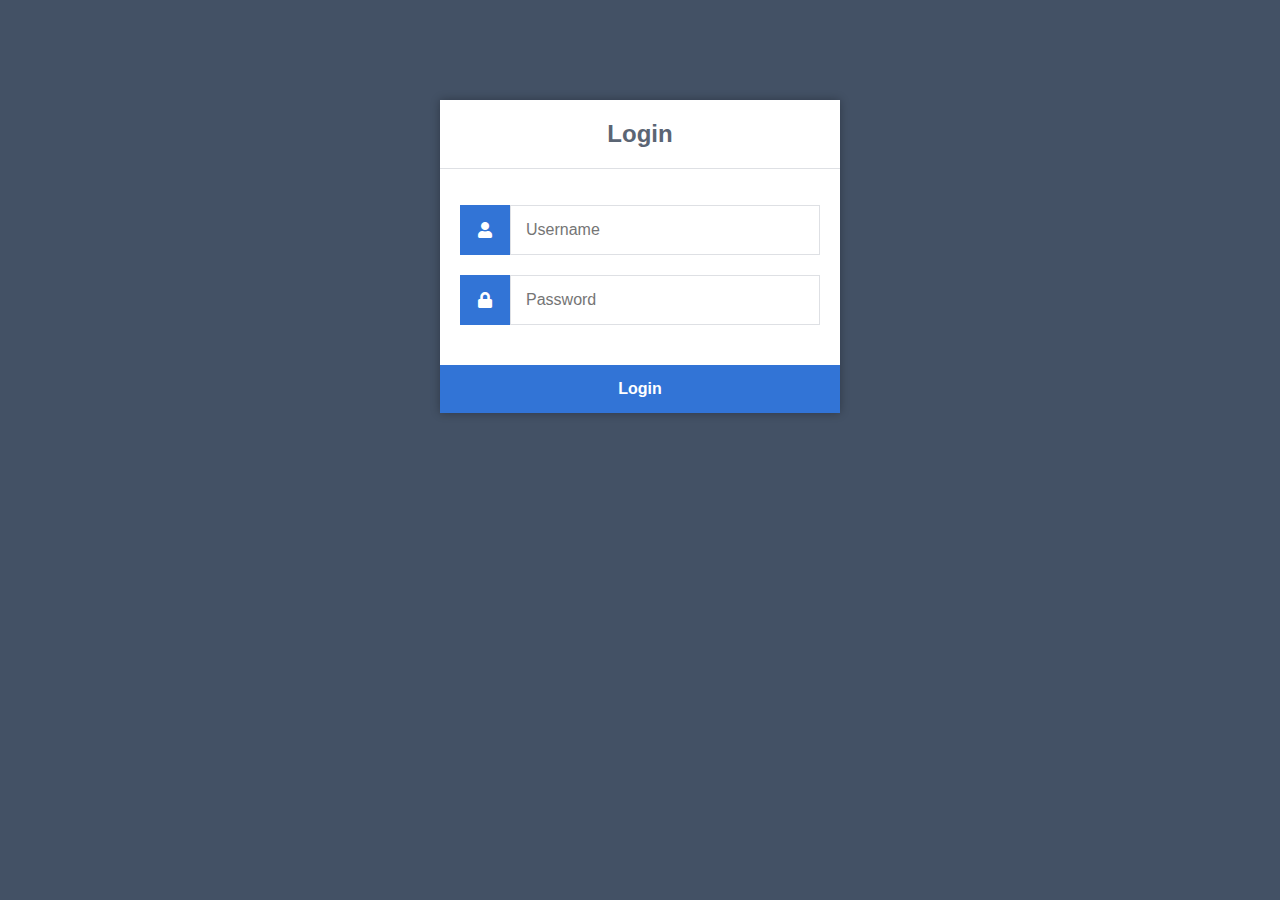
==== src/login.html @ 301ba3cb "login now works, added readme to show how to run" ====
<!DOCTYPE html>
<html>
	<head>
		<meta charset="utf-8">
		<title>Login</title>
		<link rel="stylesheet" href="https://use.fontawesome.com/releases/v5.7.1/css/all.css">
	</head>
	<body>
		<div class="login">
			<h1>Login</h1>
			<form action="test.php" method="post">
				<label for="username">
					<i class="fas fa-user"></i>
				</label>
				<input type="text" name="username" placeholder="Username" id="username" required>
				<label for="password">
					<i class="fas fa-lock"></i>
				</label>
				<input type="password" name="password" placeholder="Password" id="password" required>
				<input type="submit" value="Login">
			</form>
		</div>
	</body>
<style>
* {
	box-sizing: border-box;
	font-family: -apple-system, BlinkMacSystemFont, "segoe ui", roboto, oxygen, ubuntu, cantarell, "fira sans", "droid sans", "helvetica neue", Arial, sans-serif;
	font-size: 16px;
	-webkit-font-smoothing: antialiased;
	-moz-osx-font-smoothing: grayscale;
}
body {
  	background-color: #435165;
}
.login {
  	width: 400px;
  	background-color: #ffffff;
  	box-shadow: 0 0 9px 0 rgba(0, 0, 0, 0.3);
  	margin: 100px auto;
}
.login h1 {
  	text-align: center;
  	color: #5b6574;
  	font-size: 24px;
  	padding: 20px 0 20px 0;
  	border-bottom: 1px solid #dee0e4;
}
.login form {
  	display: flex;
  	flex-wrap: wrap;
  	justify-content: center;
  	padding-top: 20px;
}
.login form label {
  	display: flex;
  	justify-content: center;
  	align-items: center;
  	width: 50px;
  	height: 50px;
  	background-color: #3274d6;
  	color: #ffffff;
}
.login form input[type="password"], .login form input[type="text"] {
  	width: 310px;
  	height: 50px;
  	border: 1px solid #dee0e4;
  	margin-bottom: 20px;
  	padding: 0 15px;
}
.login form input[type="submit"] {
  	width: 100%;
  	padding: 15px;
 	margin-top: 20px;
  	background-color: #3274d6;
  	border: 0;
  	cursor: pointer;
  	font-weight: bold;
  	color: #ffffff;
  	transition: background-color 0.2s;
}
.login form input[type="submit"]:hover {
	background-color: #2868c7;
  	transition: background-color 0.2s;
}
</style>
</html>
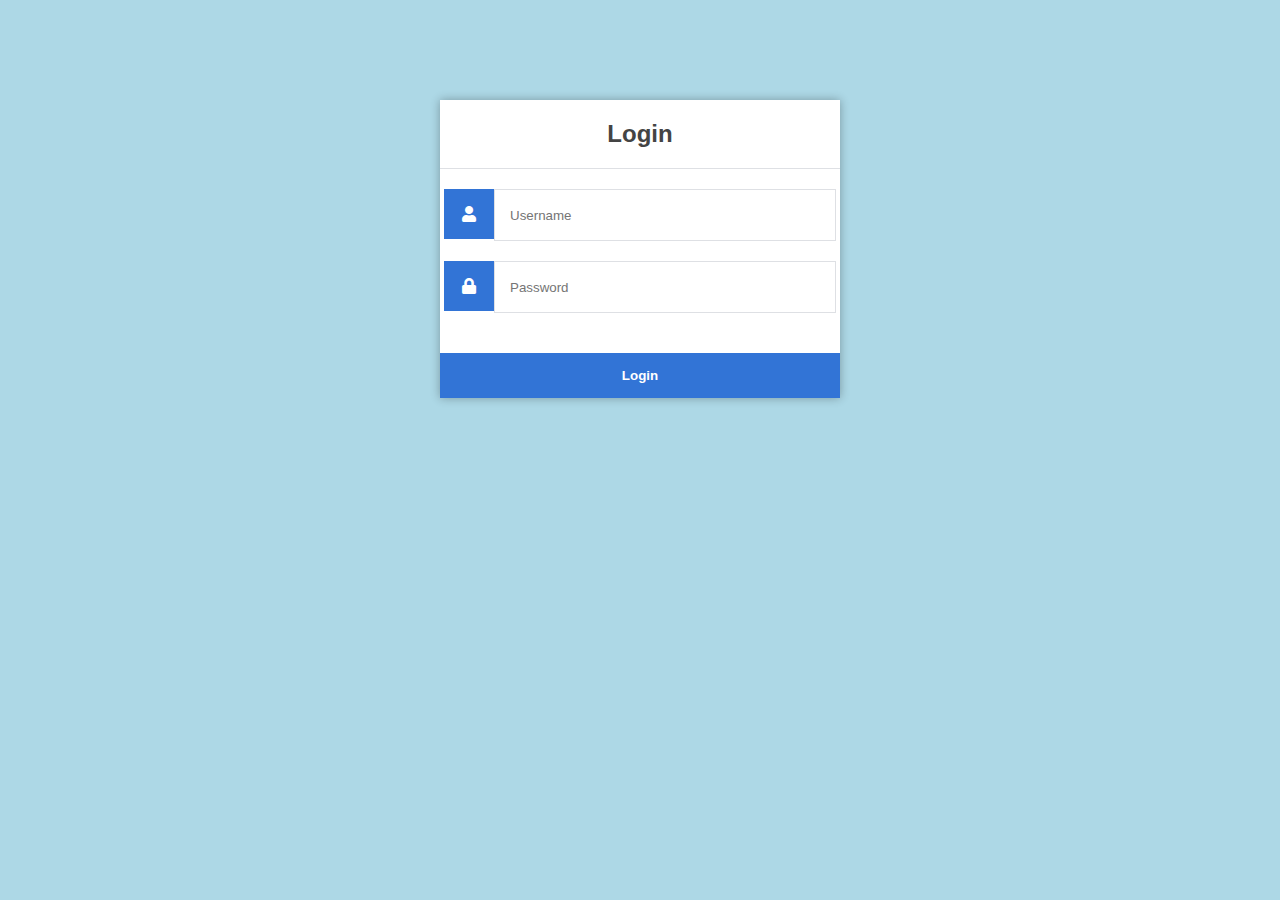
==== commit 5814c083: "adding signup page and fixing some of the layout" ====
--- a/src/login.html
+++ b/src/login.html
@@ -3,6 +3,7 @@
 	<head>
 		<meta charset="utf-8">
 		<title>Login</title>
+		<link rel="stylesheet" href="styles.css">
 		<link rel="stylesheet" href="https://use.fontawesome.com/releases/v5.7.1/css/all.css">
 	</head>
 	<body>
@@ -21,66 +22,4 @@
 			</form>
 		</div>
 	</body>
-<style>
-* {
-	box-sizing: border-box;
-	font-family: -apple-system, BlinkMacSystemFont, "segoe ui", roboto, oxygen, ubuntu, cantarell, "fira sans", "droid sans", "helvetica neue", Arial, sans-serif;
-	font-size: 16px;
-	-webkit-font-smoothing: antialiased;
-	-moz-osx-font-smoothing: grayscale;
-}
-body {
-  	background-color: #435165;
-}
-.login {
-  	width: 400px;
-  	background-color: #ffffff;
-  	box-shadow: 0 0 9px 0 rgba(0, 0, 0, 0.3);
-  	margin: 100px auto;
-}
-.login h1 {
-  	text-align: center;
-  	color: #5b6574;
-  	font-size: 24px;
-  	padding: 20px 0 20px 0;
-  	border-bottom: 1px solid #dee0e4;
-}
-.login form {
-  	display: flex;
-  	flex-wrap: wrap;
-  	justify-content: center;
-  	padding-top: 20px;
-}
-.login form label {
-  	display: flex;
-  	justify-content: center;
-  	align-items: center;
-  	width: 50px;
-  	height: 50px;
-  	background-color: #3274d6;
-  	color: #ffffff;
-}
-.login form input[type="password"], .login form input[type="text"] {
-  	width: 310px;
-  	height: 50px;
-  	border: 1px solid #dee0e4;
-  	margin-bottom: 20px;
-  	padding: 0 15px;
-}
-.login form input[type="submit"] {
-  	width: 100%;
-  	padding: 15px;
- 	margin-top: 20px;
-  	background-color: #3274d6;
-  	border: 0;
-  	cursor: pointer;
-  	font-weight: bold;
-  	color: #ffffff;
-  	transition: background-color 0.2s;
-}
-.login form input[type="submit"]:hover {
-	background-color: #2868c7;
-  	transition: background-color 0.2s;
-}
-</style>
 </html>--- a/src/styles.css
+++ b/src/styles.css
@@ -0,0 +1,215 @@
+/* 
+Project Ridekick: Henry Gardner, Gabby Novack
+CSC261 Final Project Milestone 3
+Prof. Zhupa
+
+This is the CSS file containing styling elements
+
+Used aid from the following (especially for styling the login page): https://codeshack.io/secure-login-system-php-mysql/
+*/
+
+* {
+margin: 0;
+padding: 0;
+font-family: 'Montserrat', sans-serif;
+}
+
+.header {
+min-height: 100vh;
+width: 100%;
+background-image: linear-gradient(rgba(4,9,30,0.7),rgba(4,9,30,0.7)),url(images/logo.png);
+background-position: center;
+background-size:cover;
+position: relative;
+}
+
+/* base background color */
+body {
+    background-color: #ADD8E6;
+}
+
+nav {
+display: flex;
+padding: 2% 6%;
+justify-content: space-between;
+align-items: center;
+}
+
+nav img {
+width: 150px;
+}
+
+.nav-links {
+flex: 1;
+text-align: right;
+}
+
+.nav-links ul li {
+list-style: none;
+display: inline-block;
+padding: 8px 12px;
+position: relative;
+}
+
+.nav-links ul li a {
+color: #fff;
+text-decoration: none;
+font-size: 13px;
+}
+
+.nav-links ul li::after {	
+content: '';
+width: 0%;
+height: 2px;
+background: #ffd700;
+display: block;
+margin: auto;
+transition: 0.5s;
+}
+
+.nav-links ul li:hover::after {
+width: 100%;
+}
+
+.text-box {
+width: 90%;
+color: #fff;
+position: absolute;
+top: 50%;
+left: 50%;
+transform: translate(-50%,-50%);
+text-align: center;
+}
+
+.text-box h1 {
+font-size: 60px;
+}
+
+.text-box p {
+margin: 10px 0 40px;
+font-size: 16px;
+color: #fff;
+}
+
+.page-btn {
+display: inline-block;
+text-decoration: none;
+color: #fff;
+border: 1px solid #fff;
+padding: 12px 34px;
+font-size: 13px;
+background: transparent;
+position: relative;
+cursor: pointer;	
+}
+
+.page-btn:hover {
+border: 1px solid #ffd700;
+background: #000000;
+transition: 1s;
+
+}
+
+nav .fa {
+display: none;
+}
+
+@media(max-width: 700px) {
+.text-box h1 {
+font-size: 20px;
+}
+
+.nav-links ul li a {
+display: block;
+}
+
+.nav-links {
+    position: absolute;
+    background: #ffd700;
+    height: 100vh;
+    width: 200px;
+    top: 0;
+    right: -200px;
+    text-align: left;
+    z-index: 2;
+    transition: 1s;	
+}
+
+nav .fa {
+    display: block;
+    color: #fff;
+    margin: 10px;
+    font-size: 22px;
+    cursor: pointer;
+}
+
+.nav-links ul {
+    padding: 30px;
+}
+}
+
+.login {
+    width: 400px;
+    background-color: #ffffff;
+    box-shadow: 0 0 9px 0 rgba(0, 0, 0, 0.3);
+    margin: 100px auto;
+}
+.login h1 {
+    text-align: center;
+    color: #444444;
+    font-size: 24px;
+    padding: 20px 0 20px 0;
+    border-bottom: 1px solid #dee0e4;
+}
+.login form {
+    display: flex;
+    flex-wrap: wrap;
+    justify-content: center;
+    padding-top: 20px;
+}
+.login form label {
+    display: flex;
+    justify-content: center;
+    align-items: center;
+    width: 50px;
+    height: 50px;
+    background-color: #3274d6;
+    color: #ffffff;
+}
+.login form input[type="password"], .login form input[type="text"] {
+    width: 310px;
+    height: 50px;
+    border: 1px solid #dee0e4;
+    margin-bottom: 20px;
+    padding: 0 15px;
+}
+.login form input[type="submit"] {
+    width: 100%;
+    padding: 15px;
+    margin-top: 20px;
+    background-color: #3274d6;
+    border: 0;
+    cursor: pointer;
+    font-weight: bold;
+    color: #ffffff;
+    transition: background-color 0.2s;
+}
+.login form input[type="submit"]:hover {
+    background-color: #2868c7;
+    transition: background-color 0.2s;
+}
+
+/* FOOTER STYLING */
+
+.footer {
+width: 100%;
+text-align: center;
+padding: 10px 0;
+}
+
+.footer h4 {
+margin-bottom: 0;
+margin-top: 20px;
+font-weight: 600;
+}
+}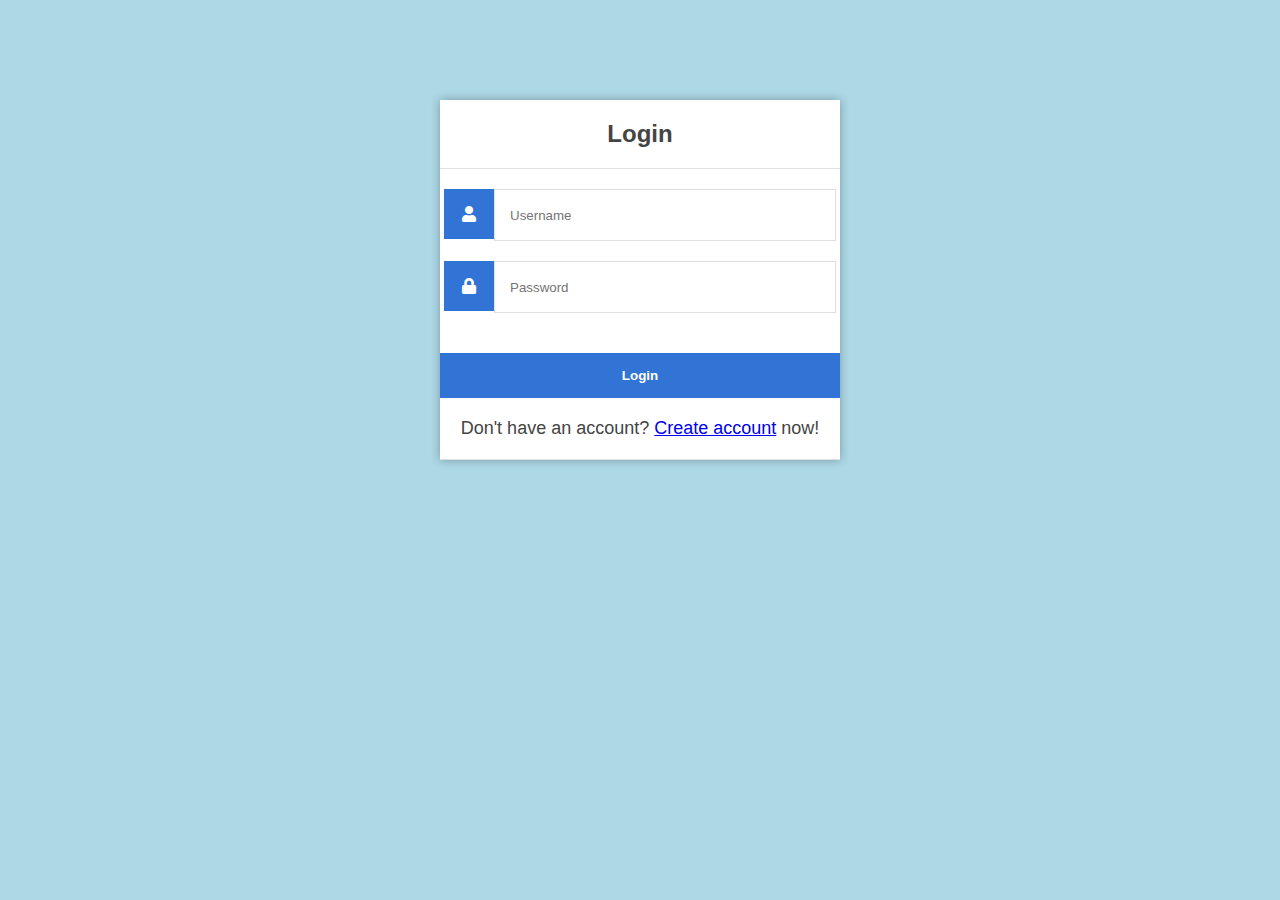
==== commit 92ad29e9: "fixed create an account and login pages" ====
--- a/src/login.html
+++ b/src/login.html
@@ -5,6 +5,7 @@
 		<title>Login</title>
 		<link rel="stylesheet" href="styles.css">
 		<link rel="stylesheet" href="https://use.fontawesome.com/releases/v5.7.1/css/all.css">
+
 	</head>
 	<body>
 		<div class="login">
@@ -20,6 +21,7 @@
 				<input type="password" name="password" placeholder="Password" id="password" required>
 				<input type="submit" value="Login">
 			</form>
+			<p>Don't have an account? <a href="signup.html">Create account</a> now!</p>
 		</div>
 	</body>
 </html>--- a/src/styles.css
+++ b/src/styles.css
@@ -161,6 +161,13 @@
     padding: 20px 0 20px 0;
     border-bottom: 1px solid #dee0e4;
 }
+.login p {
+    text-align: center;
+    color: #444444;
+    font-size: 18px;
+    padding: 20px 0 20px 0;
+    border-bottom: 1px solid #dee0e4;
+}
 .login form {
     display: flex;
     flex-wrap: wrap;
